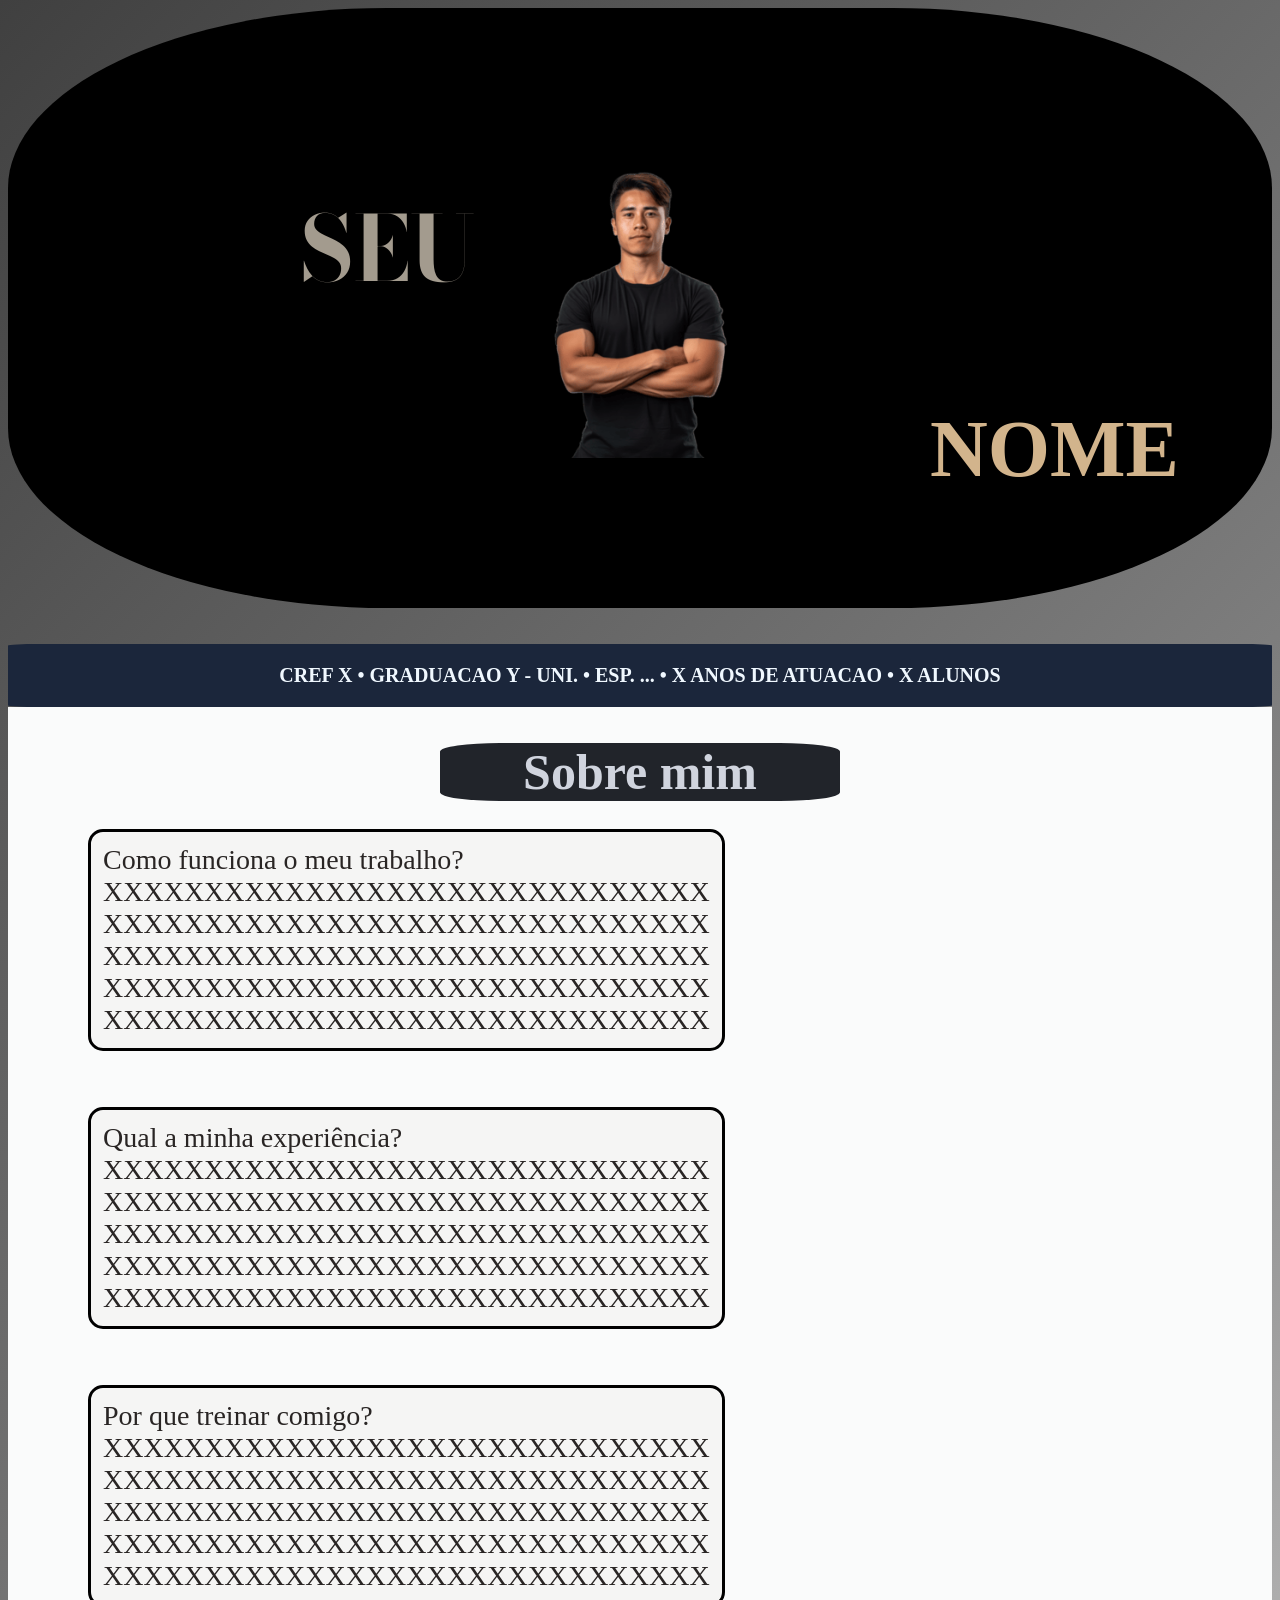
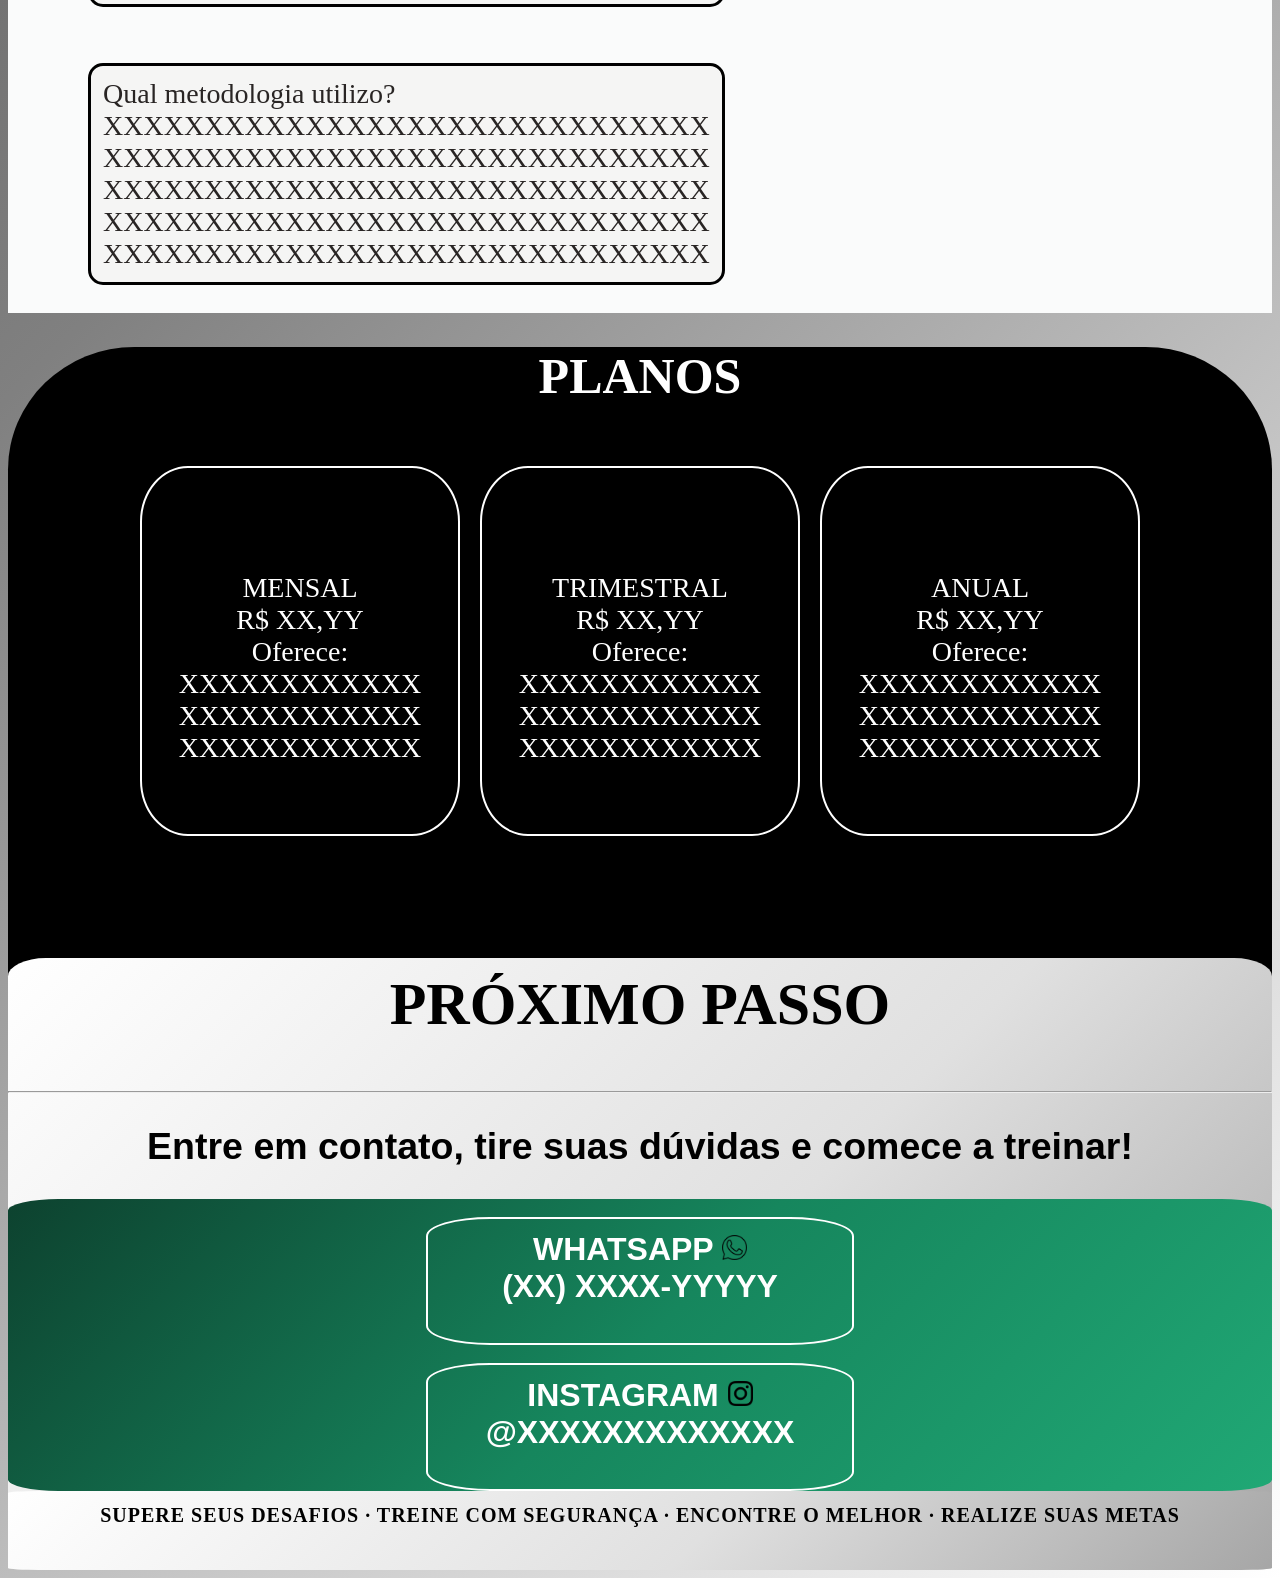
==== personal/index.html @ 28dc1a07 "Rename site.html to index.html" ====
<!DOCTYPE html>
<html lang="en">
    <head>
        <title> Seu site </title>
        <link rel="stylesheet" href="style.css">
        <meta name="viewport" content="width=device-width, initial-scale=1.0">
        <link rel="preconnect" href="https://fonts.googleapis.com">
<link rel="preconnect" href="https://fonts.gstatic.com" crossorigin>
<link href="https://fonts.googleapis.com/css2?family=Bodoni+Moda:wght@400;700&display=swap" rel="stylesheet">
    </head>
    <body>
        <div id="entrance">
            <h1 id="seu"> SEU </h1>
            <h1 id="nome"> NOME </h1>
            <img src="personalteste2.png" id="photo" width="300">
        </div>
        <br>
        <br>
        <div id="formacao">
            <h3 id="info"> CREF X • GRADUACAO Y - UNI. • ESP. ... • X ANOS DE ATUACAO • X ALUNOS </h3>
        </div>
        <div id="bio">
            <br>
            <br>
            <h1> Sobre mim </h1>
            <div id="tx">
            <p id="t1">Como funciona o meu trabalho?
                <br> XXXXXXXXXXXXXXXXXXXXXXXXXXXXXX
                <br> XXXXXXXXXXXXXXXXXXXXXXXXXXXXXX
                <br> XXXXXXXXXXXXXXXXXXXXXXXXXXXXXX
                <br> XXXXXXXXXXXXXXXXXXXXXXXXXXXXXX
                <br> XXXXXXXXXXXXXXXXXXXXXXXXXXXXXX
            </p>
            <p id="t1">Qual a minha experiência?
                <br> XXXXXXXXXXXXXXXXXXXXXXXXXXXXXX
                <br> XXXXXXXXXXXXXXXXXXXXXXXXXXXXXX
                <br> XXXXXXXXXXXXXXXXXXXXXXXXXXXXXX
                <br> XXXXXXXXXXXXXXXXXXXXXXXXXXXXXX
                <br> XXXXXXXXXXXXXXXXXXXXXXXXXXXXXX
            </p>
            <p id="t1">Por que treinar comigo?
                <br> XXXXXXXXXXXXXXXXXXXXXXXXXXXXXX
                <br> XXXXXXXXXXXXXXXXXXXXXXXXXXXXXX
                <br> XXXXXXXXXXXXXXXXXXXXXXXXXXXXXX
                <br> XXXXXXXXXXXXXXXXXXXXXXXXXXXXXX
                <br> XXXXXXXXXXXXXXXXXXXXXXXXXXXXXX
            </p>
            <p id="t1">Qual metodologia utilizo?
                <br> XXXXXXXXXXXXXXXXXXXXXXXXXXXXXX
                <br> XXXXXXXXXXXXXXXXXXXXXXXXXXXXXX
                <br> XXXXXXXXXXXXXXXXXXXXXXXXXXXXXX
                <br> XXXXXXXXXXXXXXXXXXXXXXXXXXXXXX
                <br> XXXXXXXXXXXXXXXXXXXXXXXXXXXXXX
            </p>
                </div>
        </div>
        <div id="plano">
            <h1> PLANOS </h1>
            <div id="op">
                <p> <br>
                    <br>
                    <br>MENSAL 
                    <br> R$ XX,YY
                    <br> Oferece:
                    <br> XXXXXXXXXXXX
                    <br> XXXXXXXXXXXX
                    <br> XXXXXXXXXXXX
                </p>
                <p> <br>
                    <br>
                    <br> TRIMESTRAL 
                    <br> R$ XX,YY
                    <br> Oferece:
                    <br> XXXXXXXXXXXX
                    <br> XXXXXXXXXXXX
                    <br> XXXXXXXXXXXX
                </p>
                <p> <br>
                    <br>
                    <br>ANUAL 
                    <br> R$ XX,YY
                    <br> Oferece:
                    <br> XXXXXXXXXXXX
                    <br> XXXXXXXXXXXX
                    <br> XXXXXXXXXXXX
                </p>
            </div>
            <br>
            <br>
            <br>
            <div id="ctt">
                    <h1> PRÓXIMO PASSO </h1>
                    <hr>
                    <div id="subt">
            <h2> Entre em contato, tire suas dúvidas e comece a treinar! </h2>
        </div>
        <div id="meios">
            <br>
            <h1> WHATSAPP <img src="160200.png" width="25">
            <br> (XX) XXXX-YYYYY </h1>
            <br>
            <h1> INSTAGRAM <img src="1384031.png" width="25">
            <br> @XXXXXXXXXXXXX</h1>
        </div>
            <div id="con">
                <h1> SUPERE SEUS DESAFIOS · TREINE COM SEGURANÇA · ENCONTRE O MELHOR · REALIZE SUAS METAS </h1>
            </div>
            </div>
    </body>
</html>
---- personal/style.css ----
body {
    background: linear-gradient(135deg, #404040 0%, #808080 45%, #FFFFFF 100%);
}


#entrance {
    flex-wrap: wrap;
    gap: 20px;
    display: flex;
}

#entrance {
    background-color: black;
    border-radius: 30%;
    justify-content: center;
    padding: 150px;
    display: flex;
}

#seu {
    color: #A39B8E;
    font-family: 'Bodoni Moda', serif;
    font-size: 90px;
    position:absolute;
    left: 300px;
    top: 120px;
}

#nome {
    color: #D2B48C;
    font-family: 'Cinzel', serif;
    font-size: 80px;
    position: absolute;
    left: 930px;
    top: 350px
}

#formacao {
    display:flex;
    flex-wrap:wrap;
    gap: 20px;
    background-color: #1B263B;
    border-radius: 2.5%;
    justify-content: center;
}

#info {
    font-family:Cambria, Cochin, Georgia, Times, 'Times New Roman', serif;
    font-size: 20px;
    color:aliceblue
}

#bio {
        background-color: #fafbfb;
        flex-wrap: wrap;
        gap: 20px;
}

#bio > h1 {
    font-size: 50px;
    font-family: 'Cinzel', serif;
    color:#d0d4de;
    text-align: center;
    background-color: #21242a;
    border-radius: 15%;
    margin:auto;
    width: 400px;
    margin: auto;
}

#tx {
    display:flex;
    flex-wrap: wrap;
}

#tx > p {
    border: 3px solid black;
    border-radius: 15px;
    margin-left: 80px;
    font-family: 'DM Serif Display', serif;
    font-size: 28px;
    padding: 12px;
    background-color: #F5F5F4;
    color: #292524;
}

#plano {
    background-color: black;
    border-radius: 10%;
    justify-content: center;
}

#plano > h1 {
    text-align: center;
    font-size: 50px;
    font-family: 'Cinzel', serif;
    color: white;
    text-align: center;
}

#op {
    display: flex;
    flex-wrap: wrap;
    gap: 20px;
    justify-content: center;
}

#op > p {
    color: white;
    text-align: center;
    border: 2px solid white;
    border-radius: 15%;
    height: 350px;
    width: 300px;
    padding: 8px;
    font-family: 'DM Serif Display', serif;
    font-size: 28px;
}

#ctt {
    background: linear-gradient(135deg, #FFFFFF 0%, #E0E0E0 55%, #A6A6A6 100%);
    font-family: 'Cinzel', serif;
    color: black;
    border-radius: 3%;
}

#ctt > h1 {
    padding: 12px;
    font-size: 60px;
    text-align: center;
}

#subt {
    text-align: center;
    font-size: 25px;
    font-family: 'Gill Sans', 'Gill Sans MT', Calibri, 'Trebuchet MS', sans-serif;
}

#meios {
    background: linear-gradient(135deg, #0D422F, #16865D, #20A875);
    text-align: center;
    border-radius: 4%;
}

#meios > h1 {
    border: 2px solid white;
    border-radius: 15%;
    width: 400px;
    height: 100px;
    padding: 12px;
    margin:auto;
    font-family: Arial, Helvetica, sans-serif;
    color: white
}

#con {
    background: linear-gradient(135deg, #FFFFFF 0%, #E0E0E0 55%, #A6A6A6 100%);
    display:flex;
    flex-wrap:wrap;
    gap: 20px;
    border-radius: 2.5%;
    justify-content: center;
}

#con > h1 {
    font-size: 20px;
    font-family: 'Cinzel' serif;
    padding-bottom: 30px;
    letter-spacing: 1px;
}

@media (max-width: 768px) {
    #nome {
            font-size: 35px;
            position: static;
        }
        #seu {
            font-size: 50px;
            position: static;
        }
        #tx {
            font-size: 15px;
            flex-direction: column;
            overflow-wrap: anywhere;
            justify-content: center;
        }
        #tx > p {
            margin-left: 0;
            padding: 10;
        }
        #entrance {
            padding: 20px;
            border-radius: 15%
        }
        #bio > h1 {
            width: fit-content
        }
        body {
            width: fit-content
        }
    }
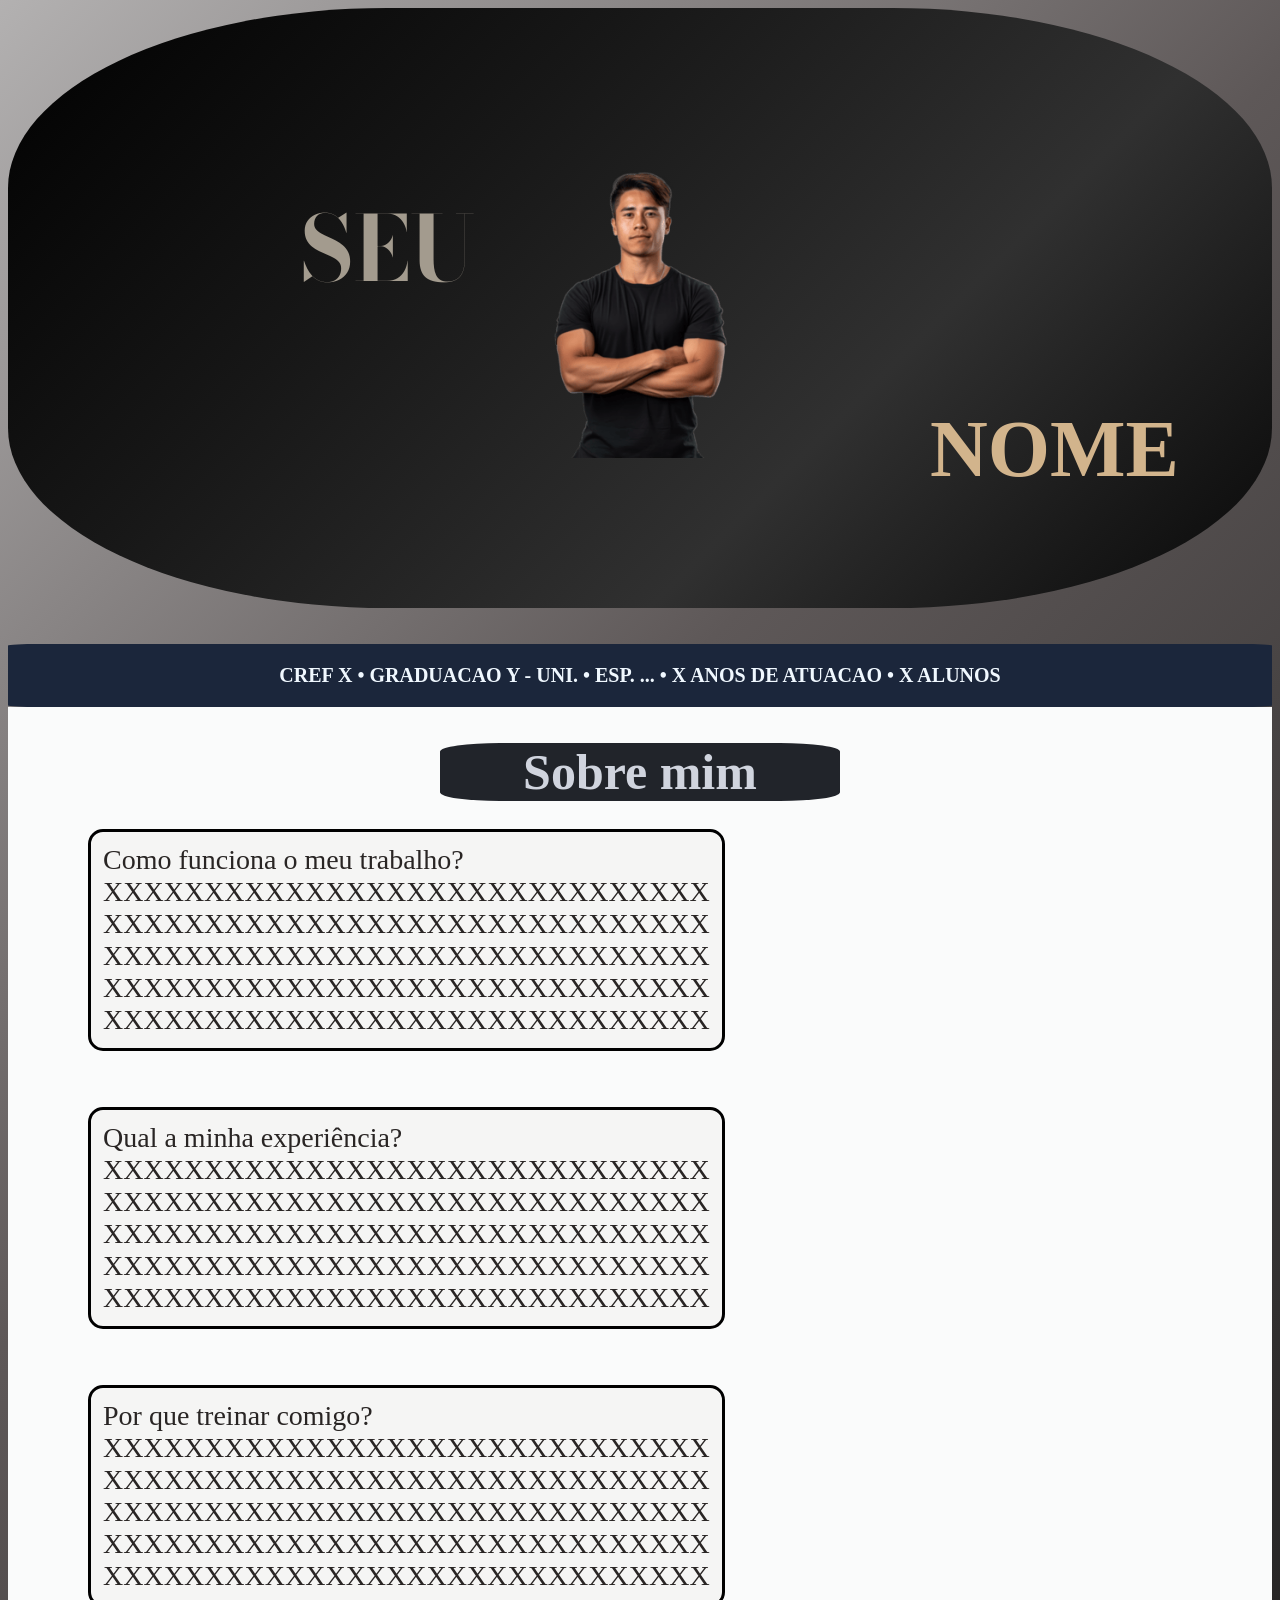
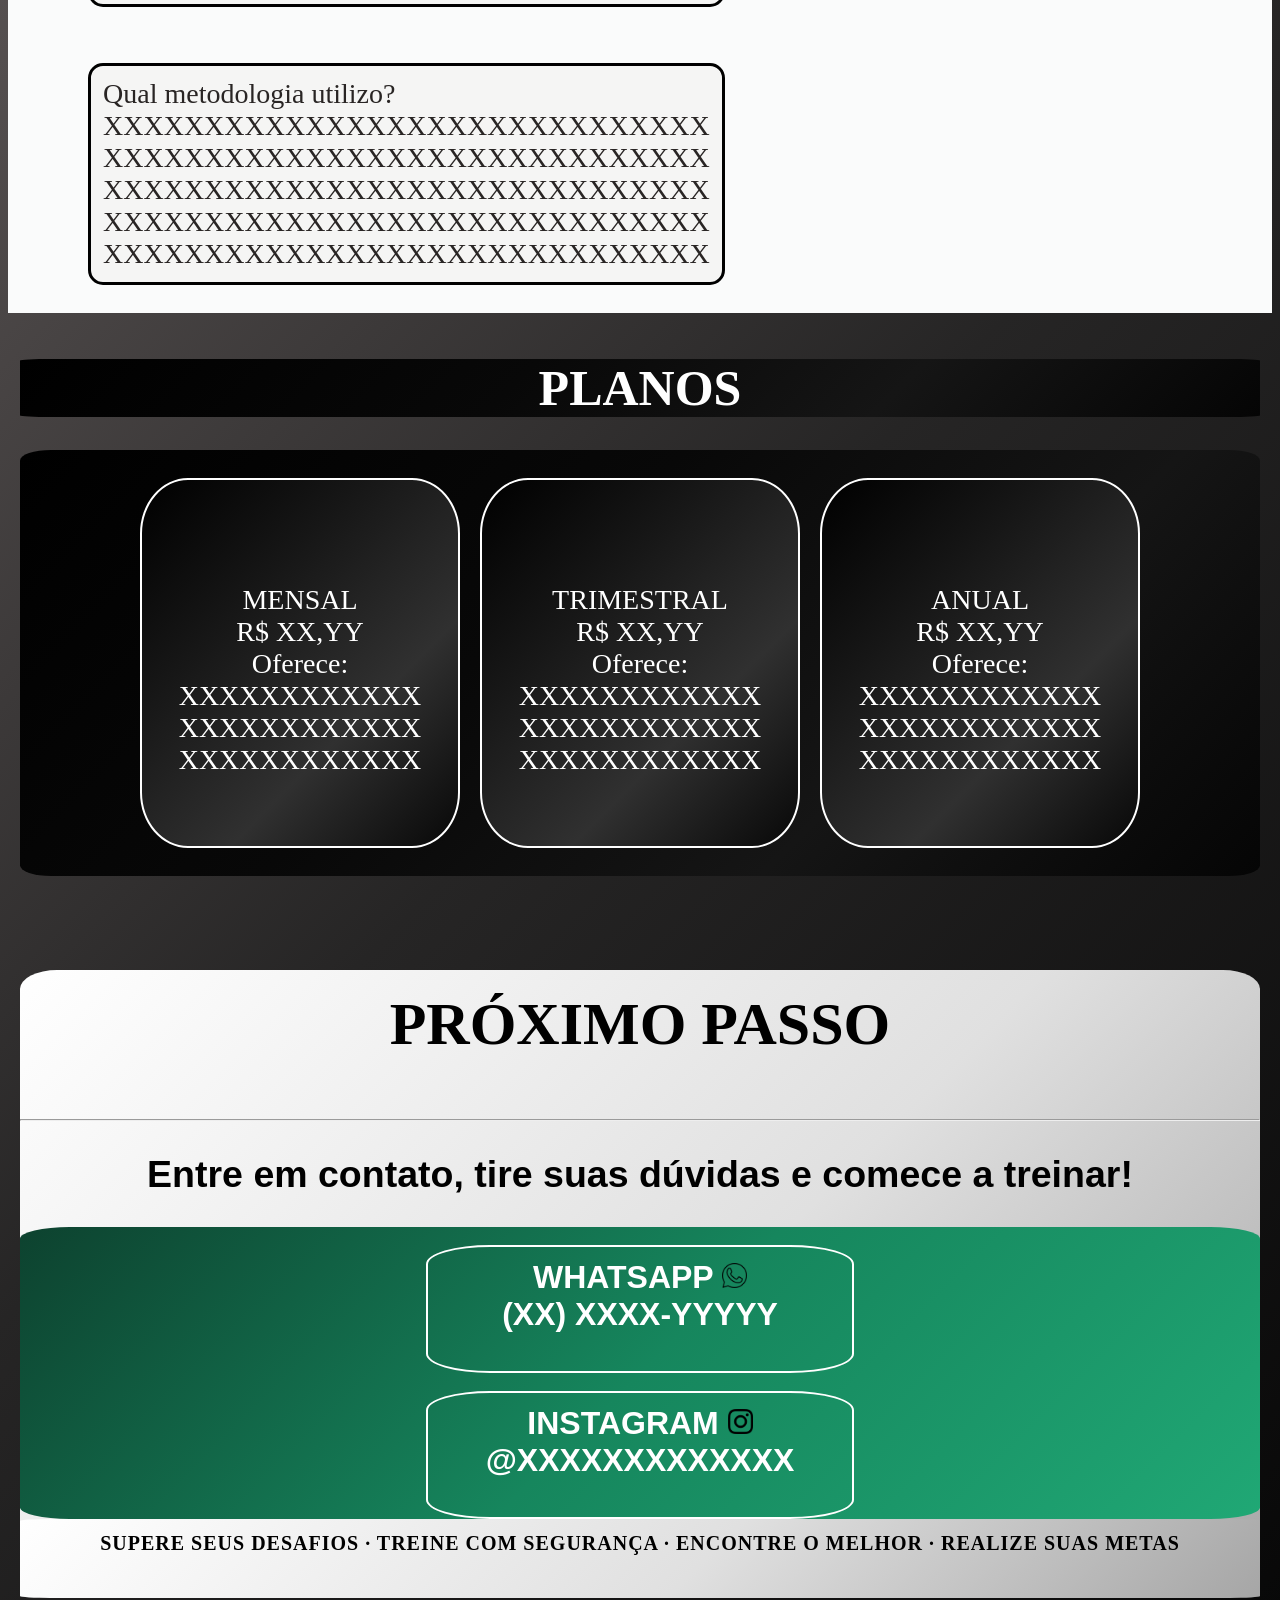
==== commit f58d5c8a: "Update index.html" ====
--- a/personal/index.html
+++ b/personal/index.html
@@ -96,10 +96,10 @@
         </div>
         <div id="meios">
             <br>
-            <h1> WHATSAPP <img src="160200.png" width="25">
+            <h1 id="wpp"> WHATSAPP <img src="160200.png" width="25">
             <br> (XX) XXXX-YYYYY </h1>
             <br>
-            <h1> INSTAGRAM <img src="1384031.png" width="25">
+            <h1 id="ig"> INSTAGRAM <img src="1384031.png" width="25">
             <br> @XXXXXXXXXXXXX</h1>
         </div>
             <div id="con">
--- a/personal/style.css
+++ b/personal/style.css
@@ -1,5 +1,11 @@
 body {
-    background: linear-gradient(135deg, #404040 0%, #808080 45%, #FFFFFF 100%);
+    background: linear-gradient(
+    135deg,
+    #b3b1b1 0%,
+    #5e5858 30%,
+    #262525 65%,
+    #080808 100%
+);
 }
 
 
@@ -10,7 +16,13 @@
 }
 
 #entrance {
-    background-color: black;
+    background: linear-gradient(
+    135deg,
+    #000000,
+    #171717,
+    #303030,
+    #080808
+);
     border-radius: 30%;
     justify-content: center;
     padding: 150px;
@@ -47,7 +59,7 @@
 #info {
     font-family:Cambria, Cochin, Georgia, Times, 'Times New Roman', serif;
     font-size: 20px;
-    color:aliceblue
+    color: aliceblue;
 }
 
 #bio {
@@ -85,9 +97,14 @@
 }
 
 #plano {
-    background-color: black;
-    border-radius: 10%;
-    justify-content: center;
+    justify-content: center;
+    background-color: linear-gradient(
+    135deg,
+    #000000 0%,
+    #080808 40%,
+    #151515 70%,
+    #050505 100%
+);
 }
 
 #plano > h1 {
@@ -96,6 +113,15 @@
     font-family: 'Cinzel', serif;
     color: white;
     text-align: center;
+    border-radius: 2.5%;
+    background: linear-gradient(
+    135deg,
+    #000000 0%,
+    #080808 40%,
+    #151515 70%,
+    #050505 100%
+);
+    
 }
 
 #op {
@@ -103,6 +129,14 @@
     flex-wrap: wrap;
     gap: 20px;
     justify-content: center;
+    border-radius: 2.5%;
+    background: linear-gradient(
+    135deg,
+    #000000 0%,
+    #080808 40%,
+    #151515 70%,
+    #050505 100%
+);
 }
 
 #op > p {
@@ -115,6 +149,13 @@
     padding: 8px;
     font-family: 'DM Serif Display', serif;
     font-size: 28px;
+    background: linear-gradient(
+    135deg,
+    #000000,
+    #171717,
+    #303030,
+    #080808
+);
 }
 
 #ctt {
@@ -125,7 +166,7 @@
 }
 
 #ctt > h1 {
-    padding: 12px;
+    padding: 20px;
     font-size: 60px;
     text-align: center;
 }
@@ -169,6 +210,18 @@
     letter-spacing: 1px;
 }
 
+#wpp:hover {
+    background: linear-gradient(45deg, #075E54, #128C7E, #25D366, #4FCE5D);
+}
+
+#ig:hover {
+    background: linear-gradient(45deg, #feda75, #fa7e1e, #d62976, #962fbf, #4f5bd5);
+}
+
+#plano {
+    padding: 12px
+}
+
 @media (max-width: 768px) {
     #nome {
             font-size: 35px;
@@ -183,11 +236,16 @@
             flex-direction: column;
             overflow-wrap: anywhere;
             justify-content: center;
+            width: 450px;
+            margin:auto
         }
         #tx > p {
             margin-left: 0;
             padding: 10;
         }
+        #plano {
+            height: 1900px
+        }
         #entrance {
             padding: 20px;
             border-radius: 15%
@@ -196,6 +254,20 @@
             width: fit-content
         }
         body {
-            width: fit-content
-        }
+            width: fit-content;
+            background: linear-gradient(135deg, #404040 0%, #808080 45%, #FFFFFF 100%);
+        }
+        #con {
+            text-align: center;
+            border-radius: 10%;
+        }
+        #formacao {
+            text-align: center;
+        }
+        #wpp:hover {
+            background: linear-gradient(45deg, #075E54, #128C7E, #25D366, #4FCE5D);
+}
+        #ig:hover {
+            background: linear-gradient(45deg, #feda75, #fa7e1e, #d62976, #962fbf, #4f5bd5);
+}
     }
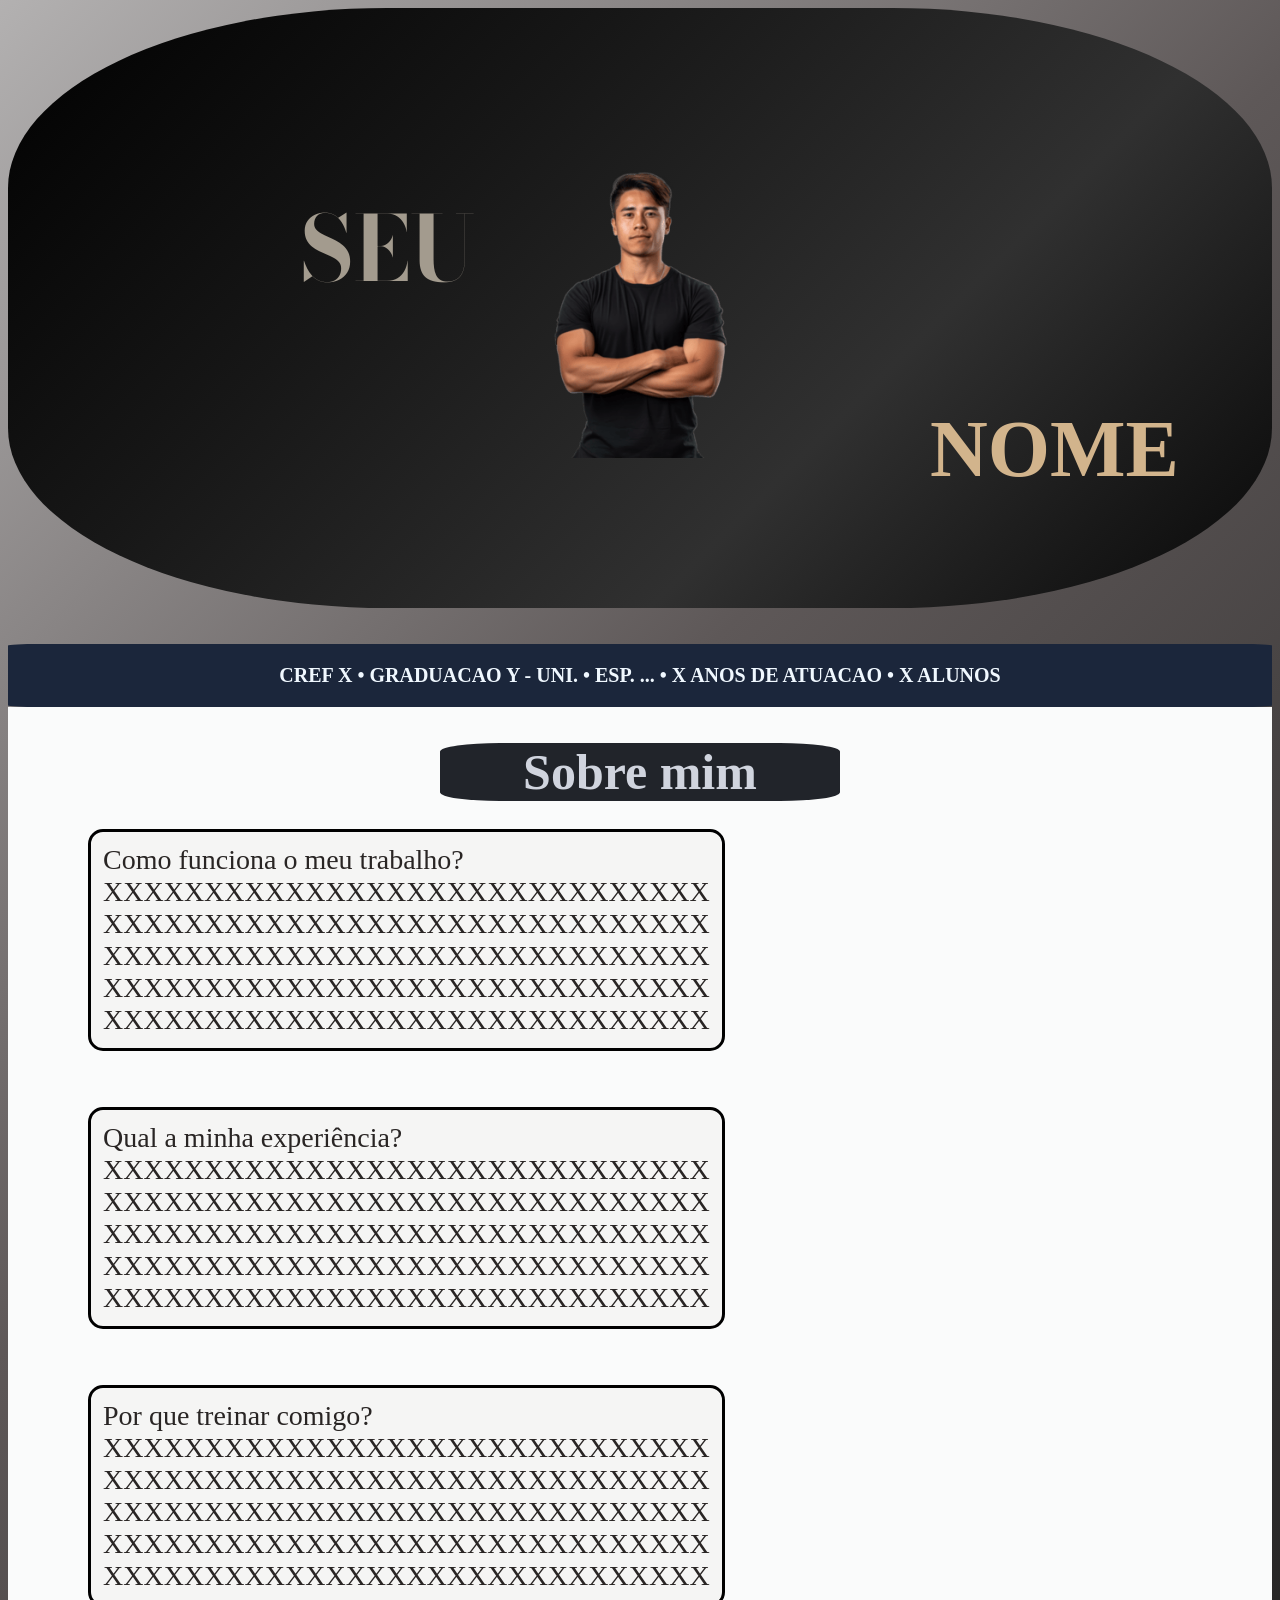
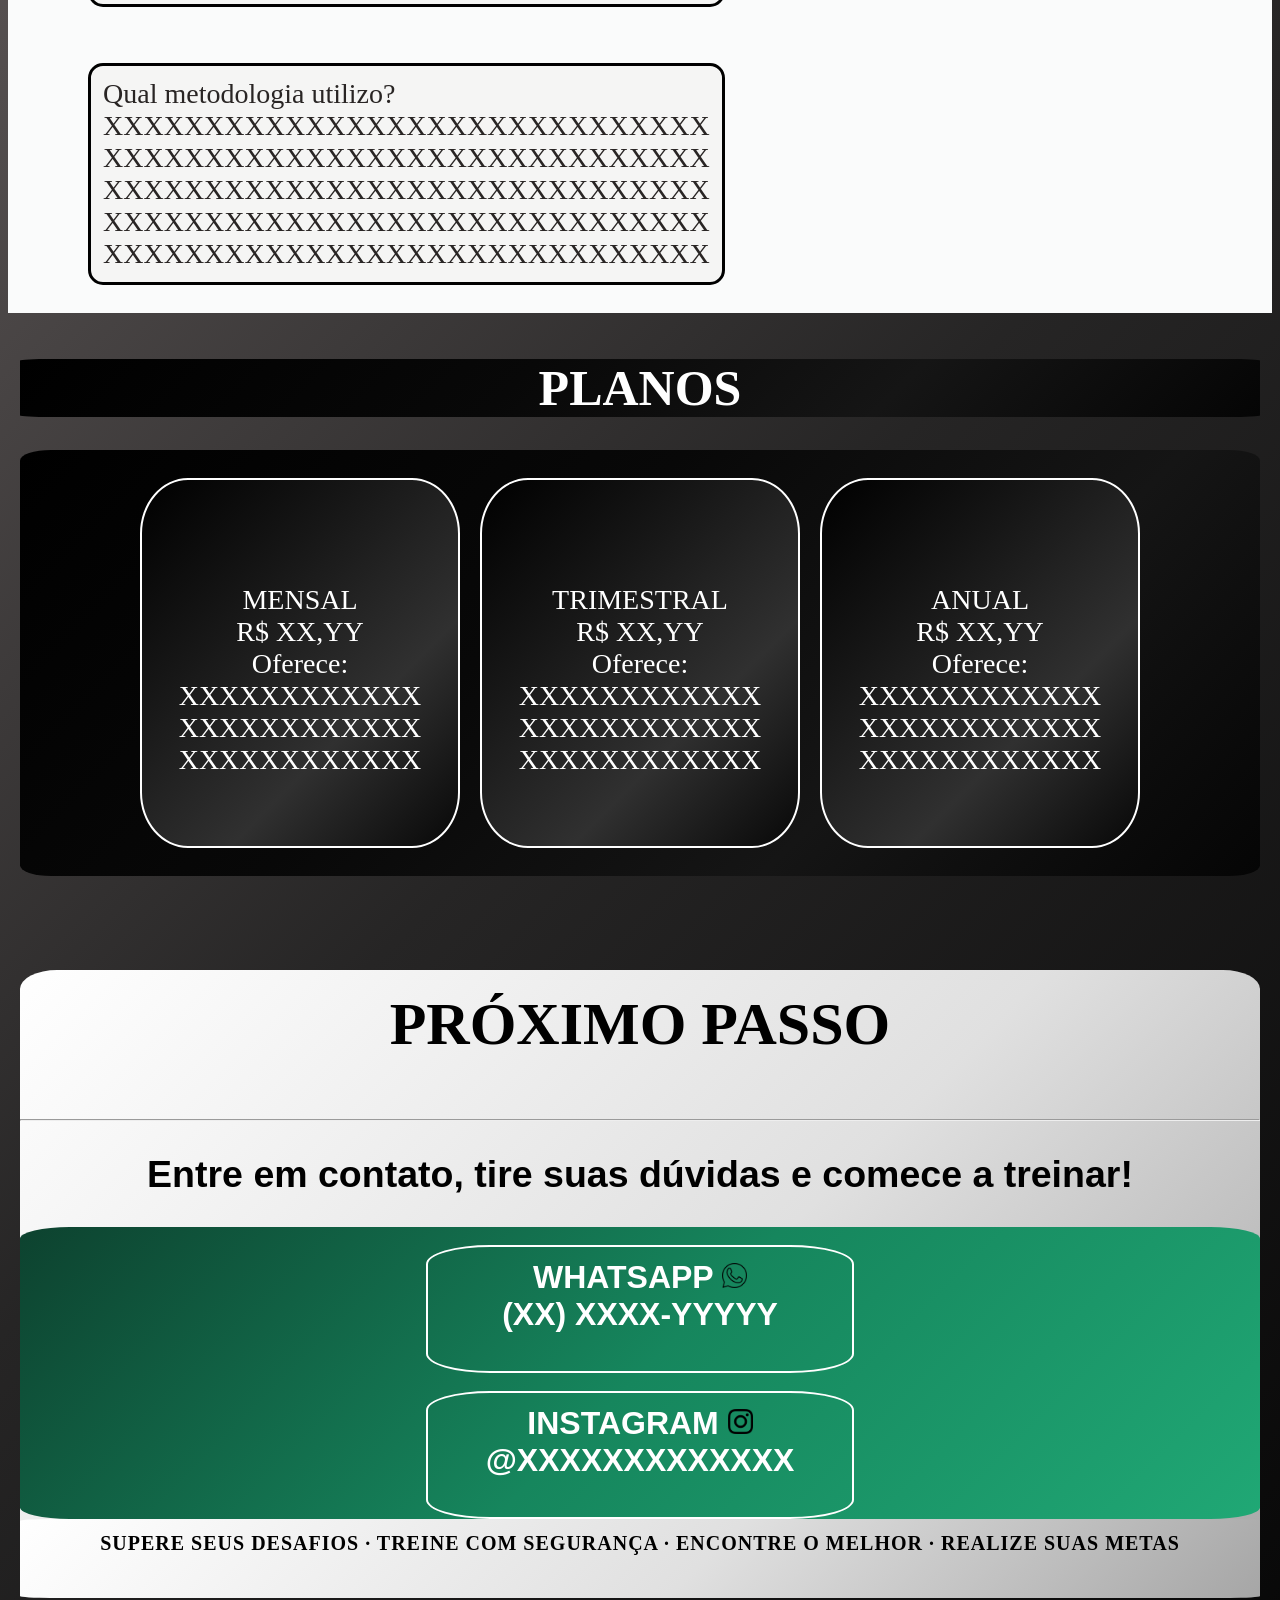
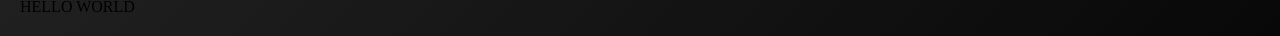
==== commit 807d000c: "Atualizando" ====
--- a/personal/index.html
+++ b/personal/index.html
@@ -106,5 +106,6 @@
                 <h1> SUPERE SEUS DESAFIOS · TREINE COM SEGURANÇA · ENCONTRE O MELHOR · REALIZE SUAS METAS </h1>
             </div>
             </div>
+            HELLO WORLD
     </body>
 </html>
--- a/personal/style.css
+++ b/personal/style.css
@@ -243,6 +243,10 @@
             margin-left: 0;
             padding: 10;
         }
+        #t1 > p {
+            margin: auto;
+            text-align: justify;
+        }
         #plano {
             height: 1900px
         }
@@ -270,4 +274,22 @@
         #ig:hover {
             background: linear-gradient(45deg, #feda75, #fa7e1e, #d62976, #962fbf, #4f5bd5);
 }
+        #op > p {
+            color: white;
+    text-align: center;
+    border: 2px solid white;
+    border-radius: 15%;
+    height: 350px;
+    width: 300px;
+    padding: 8px;
+    font-family: 'DM Serif Display', serif;
+    font-size: 28px;
+    background: linear-gradient(
+    135deg,
+    #000000,
+    #171717,
+    #303030,
+    #080808
+);
+        }
     }
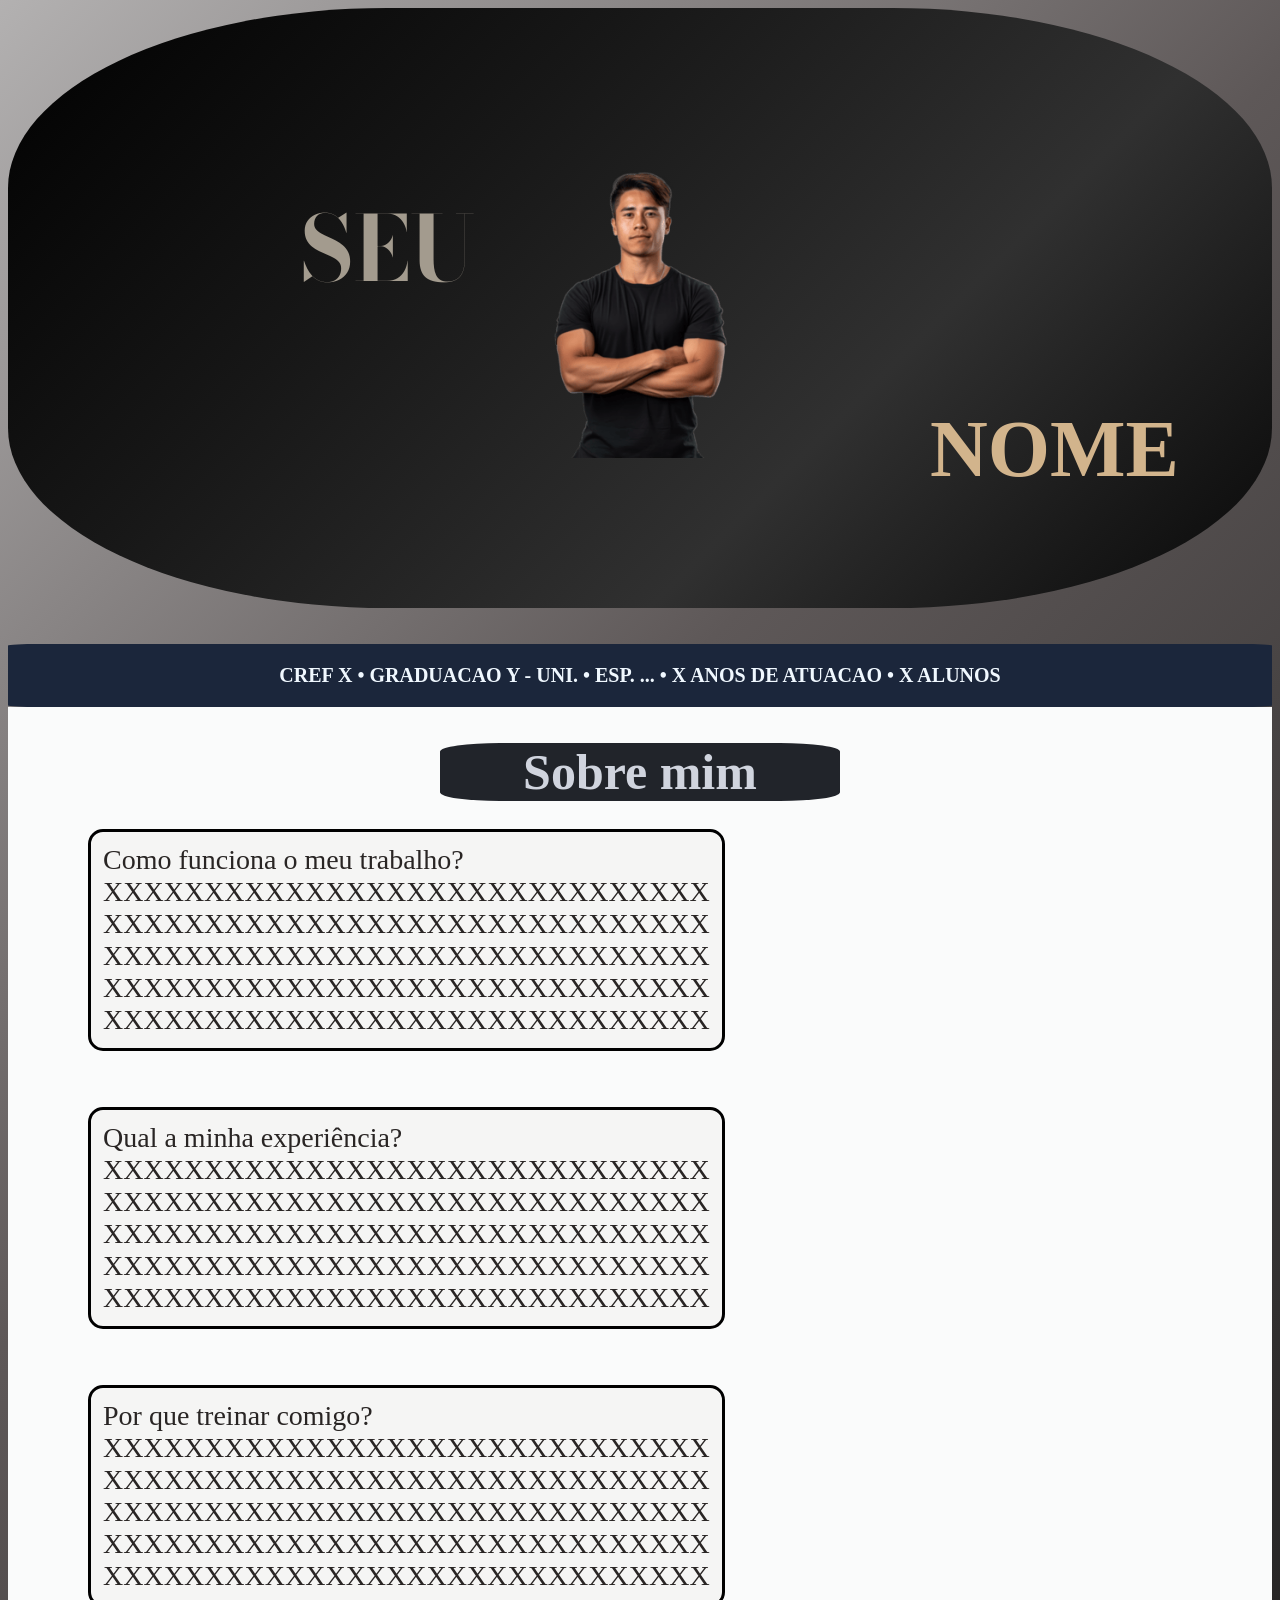
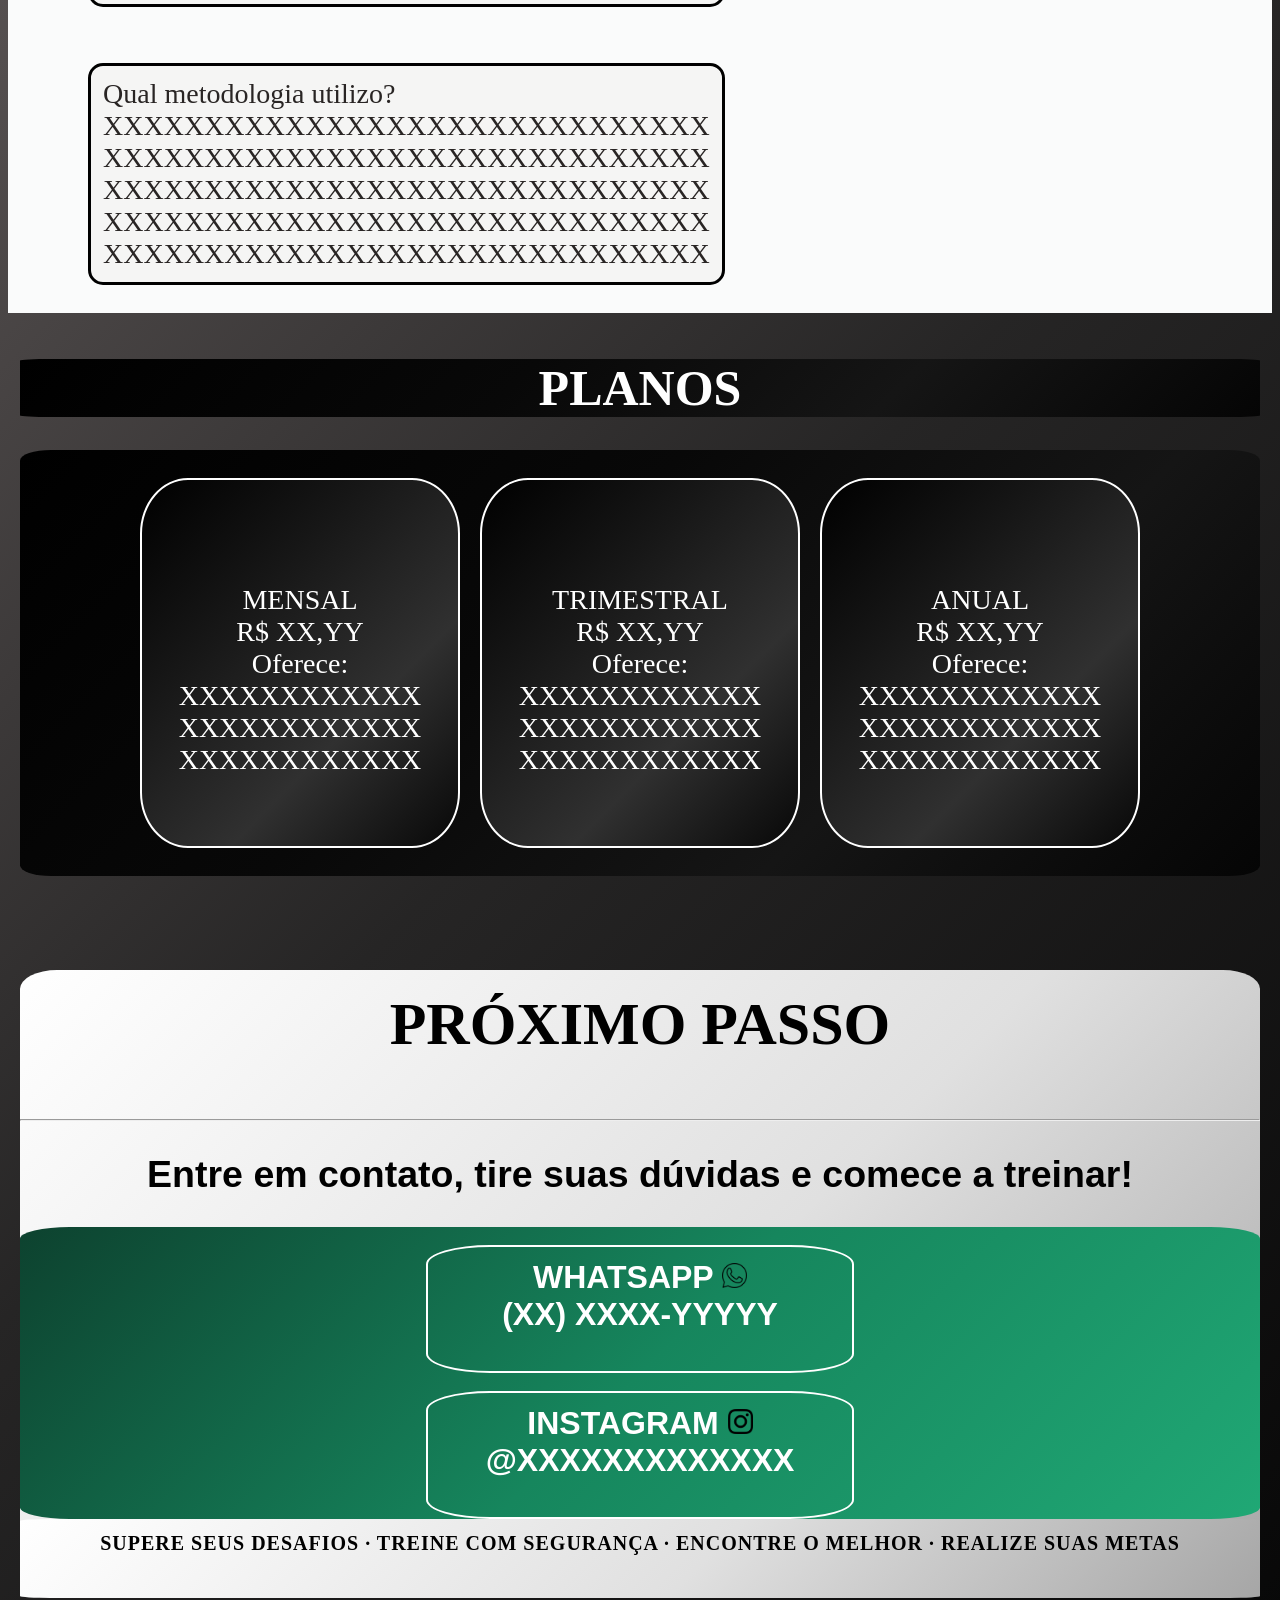
==== commit 90361c5b: "agr s" ====
--- a/personal/index.html
+++ b/personal/index.html
@@ -106,6 +106,5 @@
                 <h1> SUPERE SEUS DESAFIOS · TREINE COM SEGURANÇA · ENCONTRE O MELHOR · REALIZE SUAS METAS </h1>
             </div>
             </div>
-            HELLO WORLD
     </body>
 </html>
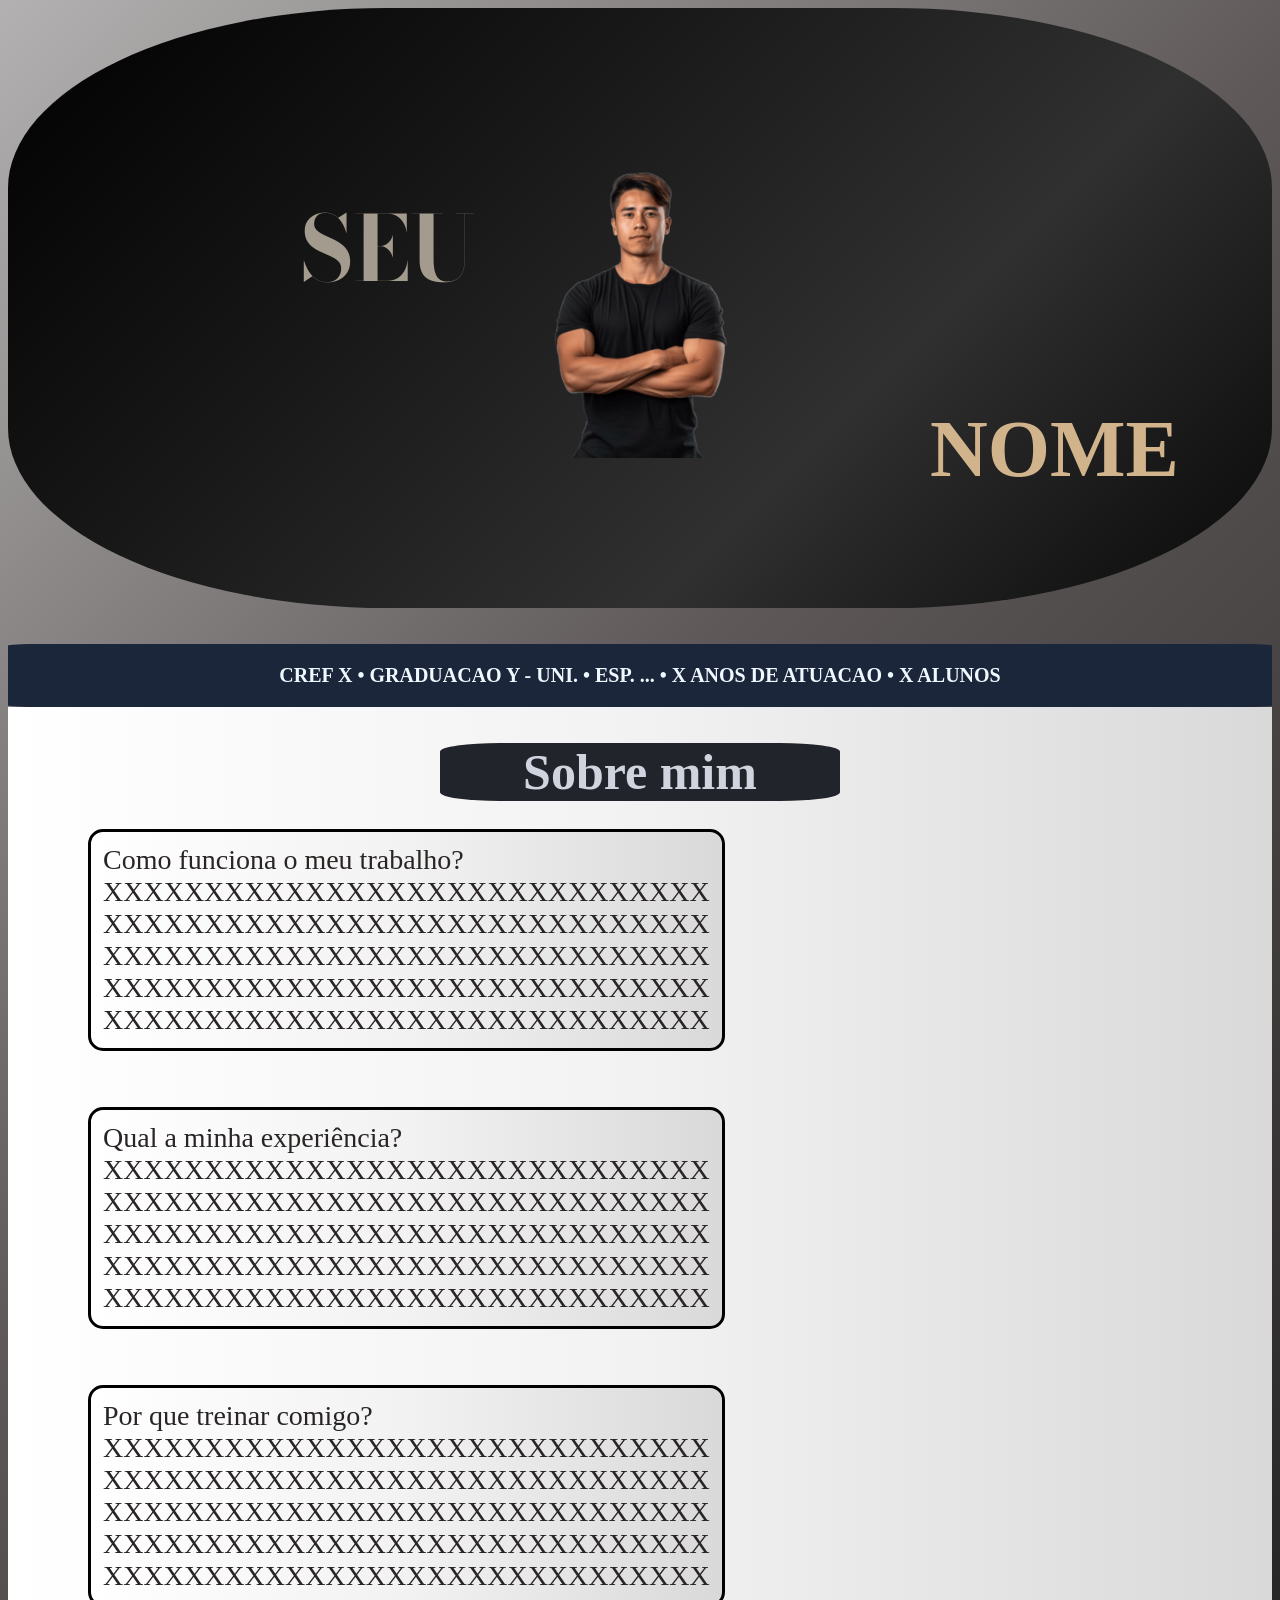
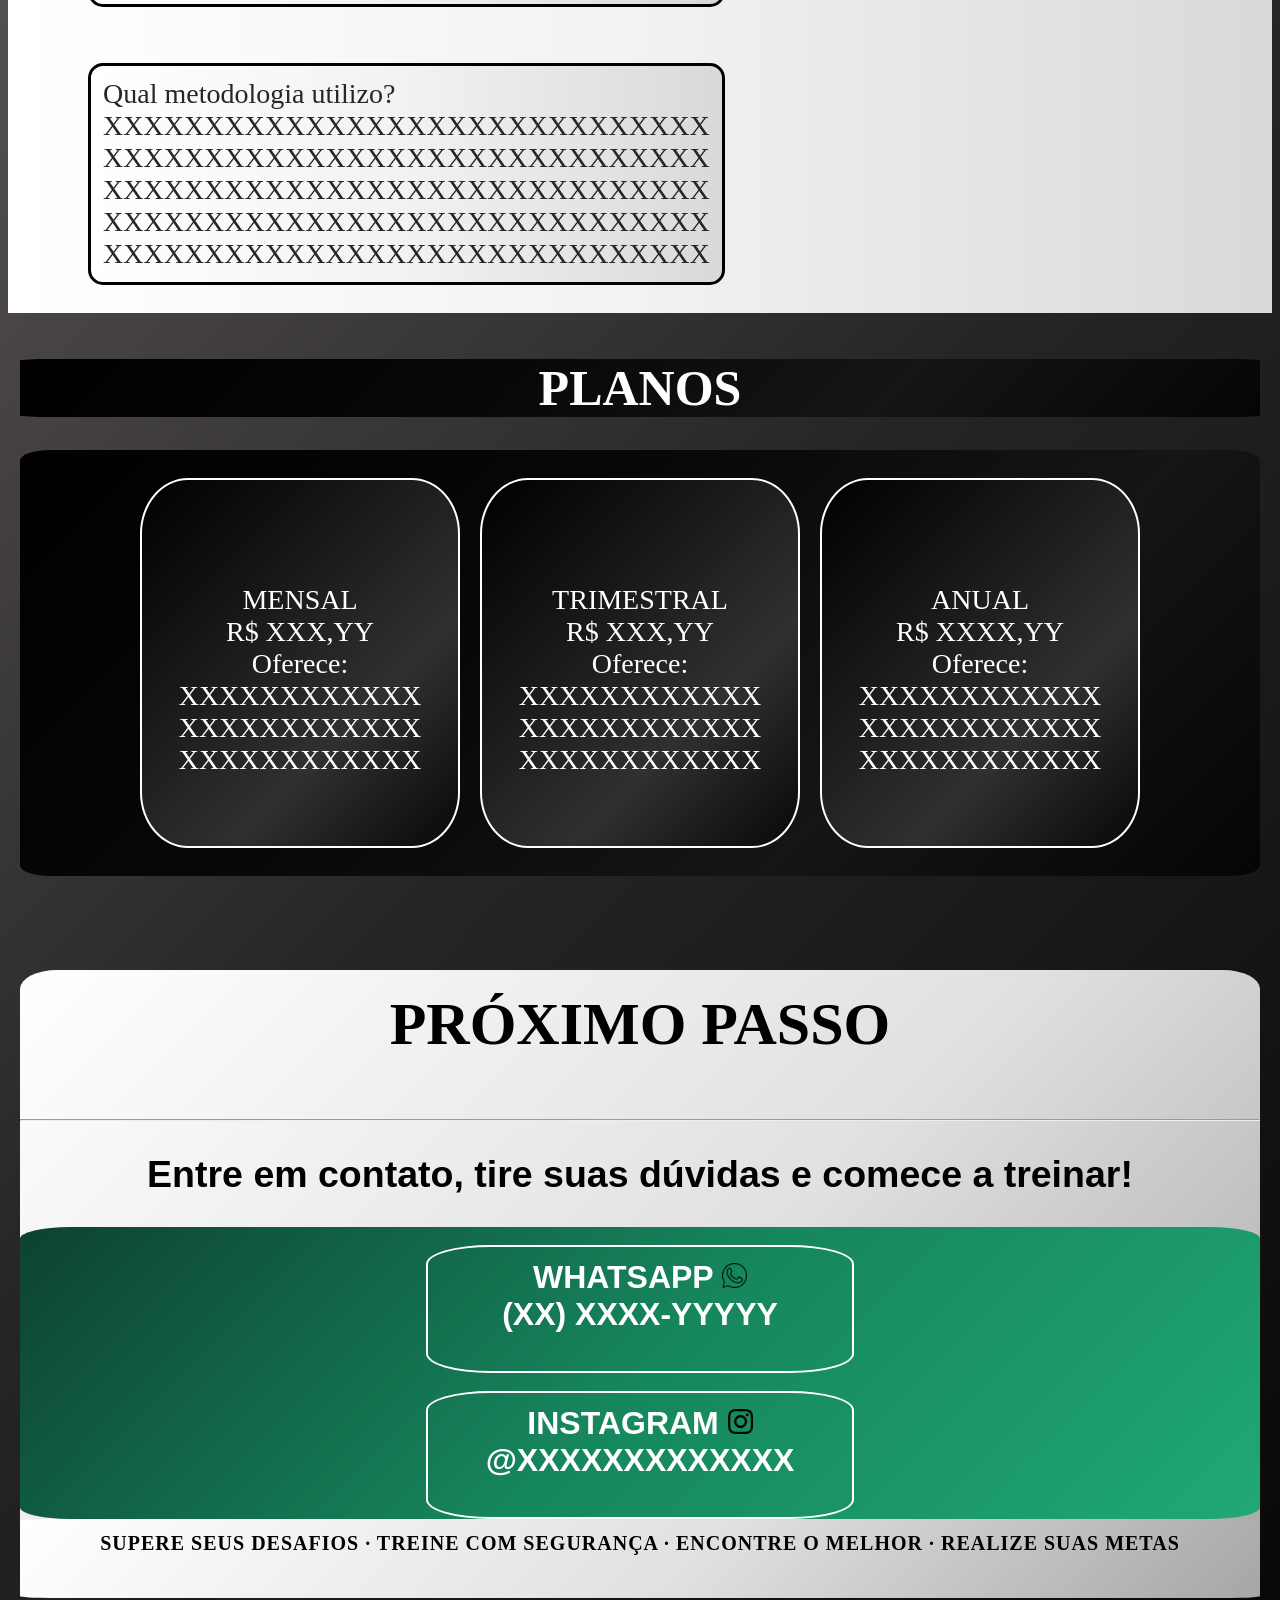
==== commit 10d2b222: "Update index.html" ====
--- a/personal/index.html
+++ b/personal/index.html
@@ -60,7 +60,7 @@
                 <p> <br>
                     <br>
                     <br>MENSAL 
-                    <br> R$ XX,YY
+                    <br> R$ XXX,YY
                     <br> Oferece:
                     <br> XXXXXXXXXXXX
                     <br> XXXXXXXXXXXX
@@ -69,7 +69,7 @@
                 <p> <br>
                     <br>
                     <br> TRIMESTRAL 
-                    <br> R$ XX,YY
+                    <br> R$ XXX,YY
                     <br> Oferece:
                     <br> XXXXXXXXXXXX
                     <br> XXXXXXXXXXXX
@@ -78,7 +78,7 @@
                 <p> <br>
                     <br>
                     <br>ANUAL 
-                    <br> R$ XX,YY
+                    <br> R$ XXXX,YY
                     <br> Oferece:
                     <br> XXXXXXXXXXXX
                     <br> XXXXXXXXXXXX
--- a/personal/style.css
+++ b/personal/style.css
@@ -63,7 +63,7 @@
 }
 
 #bio {
-        background-color: #fafbfb;
+        background: linear-gradient(to right, #ffffff, #f2f2f2, #d9d9d9);
         flex-wrap: wrap;
         gap: 20px;
 }
@@ -83,6 +83,7 @@
 #tx {
     display:flex;
     flex-wrap: wrap;
+    background: linear-gradient(to right, #ffffff, #f2f2f2, #d9d9d9);
 }
 
 #tx > p {
@@ -92,7 +93,7 @@
     font-family: 'DM Serif Display', serif;
     font-size: 28px;
     padding: 12px;
-    background-color: #F5F5F4;
+    background: linear-gradient(to right, #ffffff, #f2f2f2, #d9d9d9);;
     color: #292524;
 }
 
@@ -237,11 +238,17 @@
             overflow-wrap: anywhere;
             justify-content: center;
             width: 450px;
-            margin:auto
+            margin:auto;
+            justify-content: center;
+            width: 90%;
+            align-items: center;
+            max-width: 450px
         }
         #tx > p {
             margin-left: 0;
             padding: 10;
+            font-size: 19px;
+            width:fit-content;
         }
         #t1 > p {
             margin: auto;
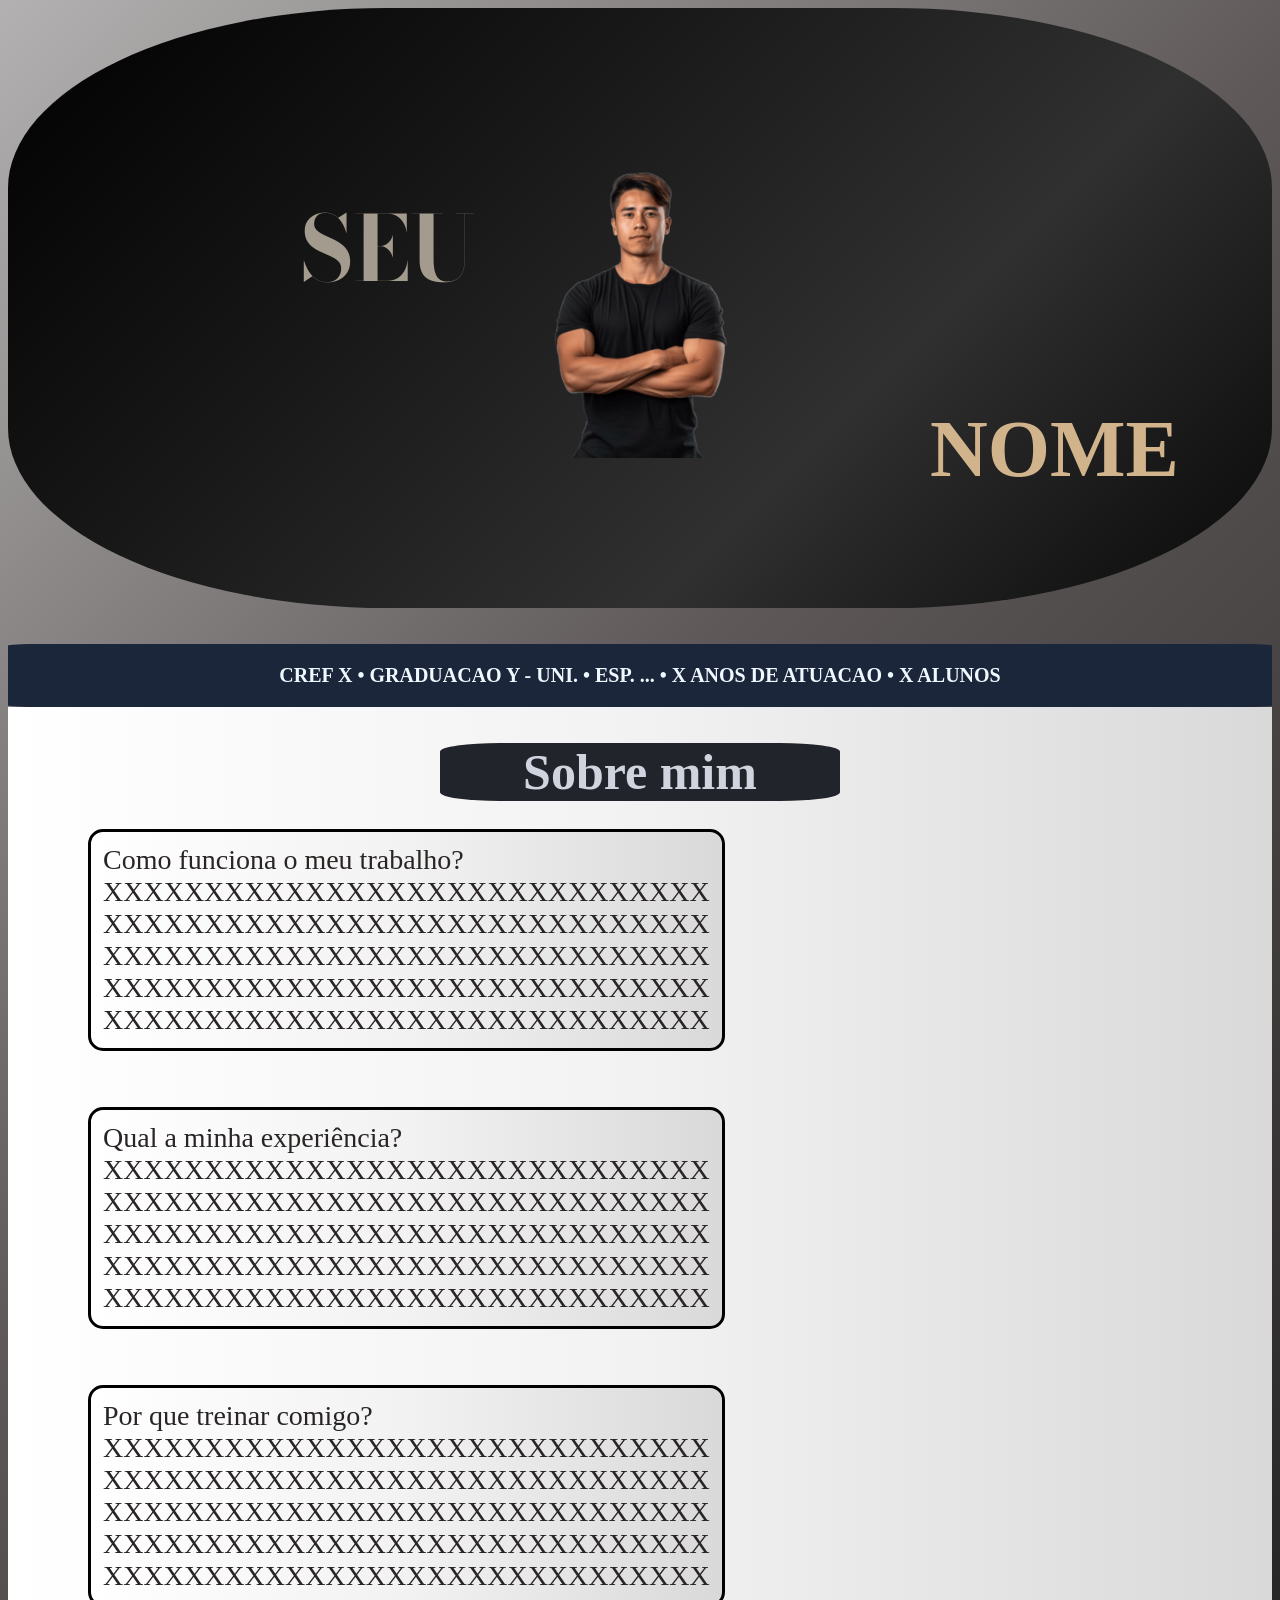
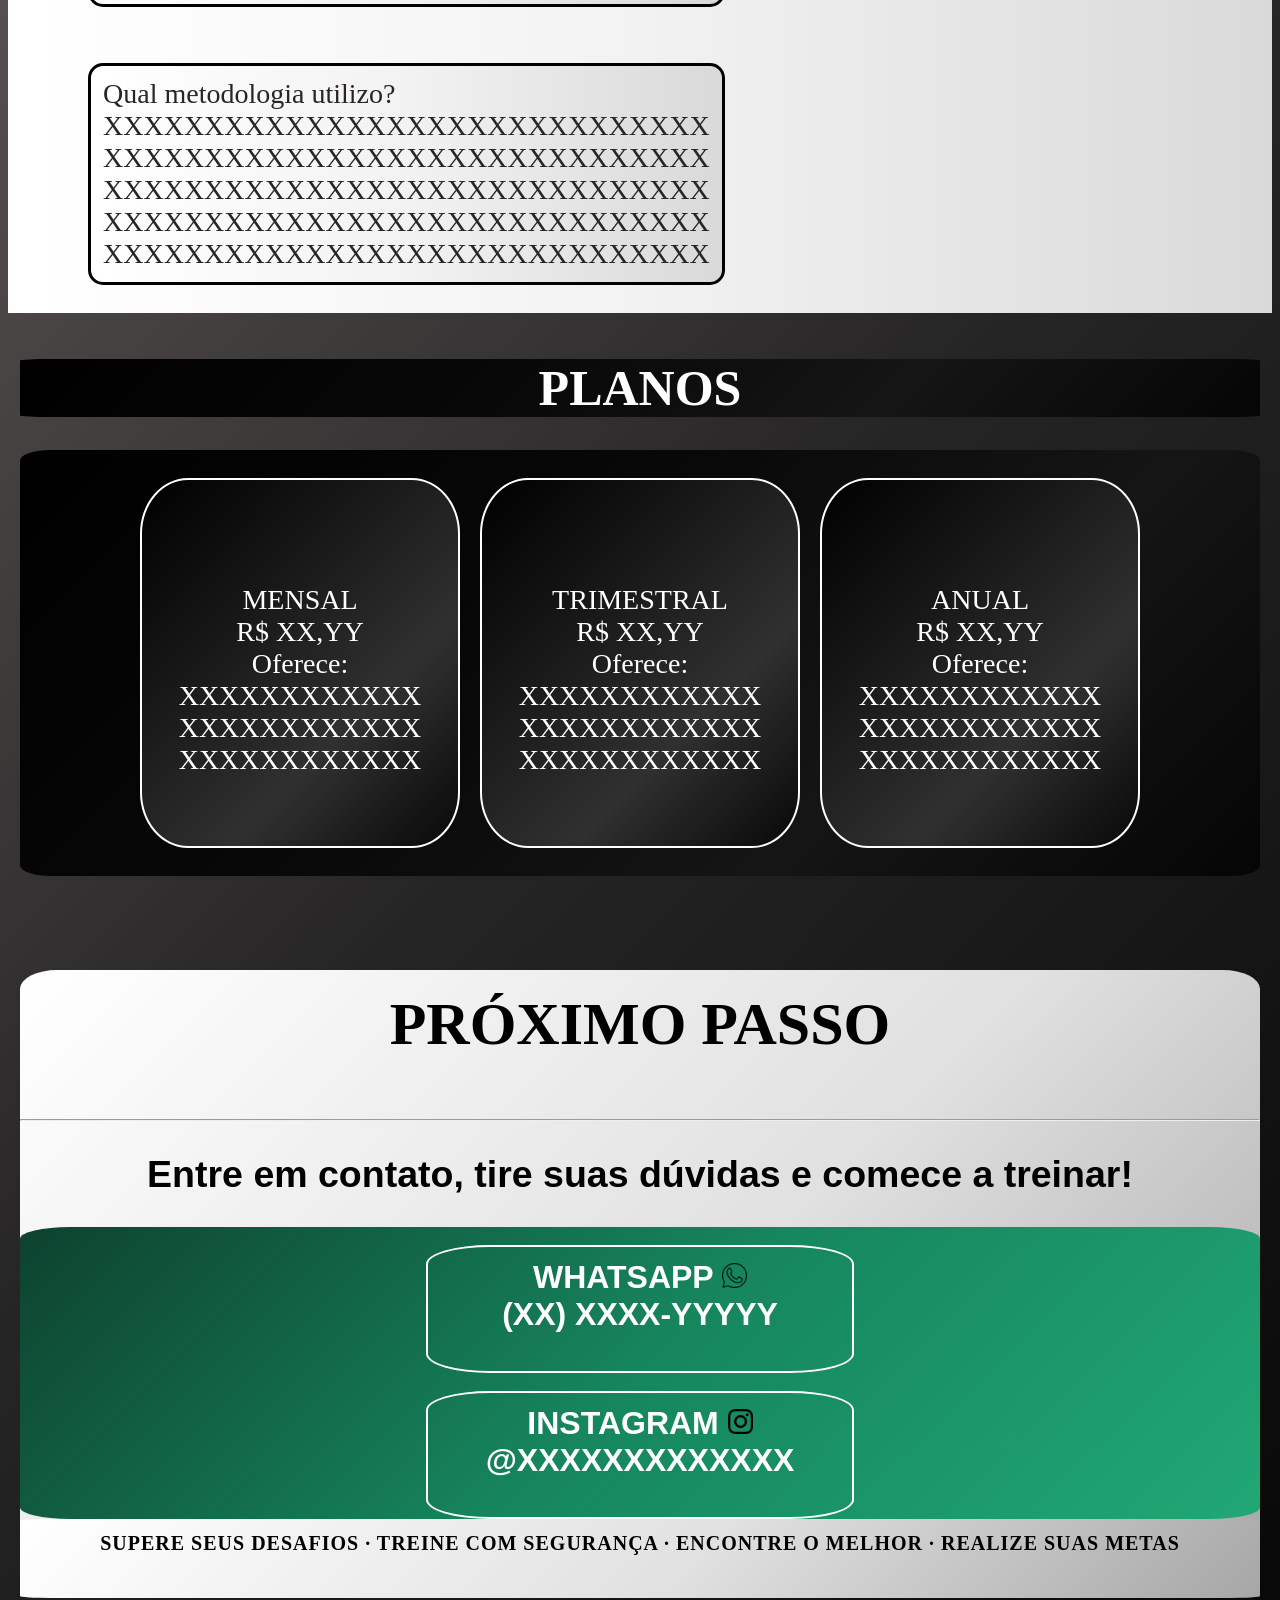
==== commit 927fc36b: "Fix HTML encoding issues in index.html" ====
--- a/personal/index.html
+++ b/personal/index.html
@@ -60,7 +60,7 @@
                 <p> <br>
                     <br>
                     <br>MENSAL 
-                    <br> R$ XXX,YY
+                    <br> R$ XX,YY
                     <br> Oferece:
                     <br> XXXXXXXXXXXX
                     <br> XXXXXXXXXXXX
@@ -69,7 +69,7 @@
                 <p> <br>
                     <br>
                     <br> TRIMESTRAL 
-                    <br> R$ XXX,YY
+                    <br> R$ XX,YY
                     <br> Oferece:
                     <br> XXXXXXXXXXXX
                     <br> XXXXXXXXXXXX
@@ -78,7 +78,7 @@
                 <p> <br>
                     <br>
                     <br>ANUAL 
-                    <br> R$ XXXX,YY
+                    <br> R$ XX,YY
                     <br> Oferece:
                     <br> XXXXXXXXXXXX
                     <br> XXXXXXXXXXXX
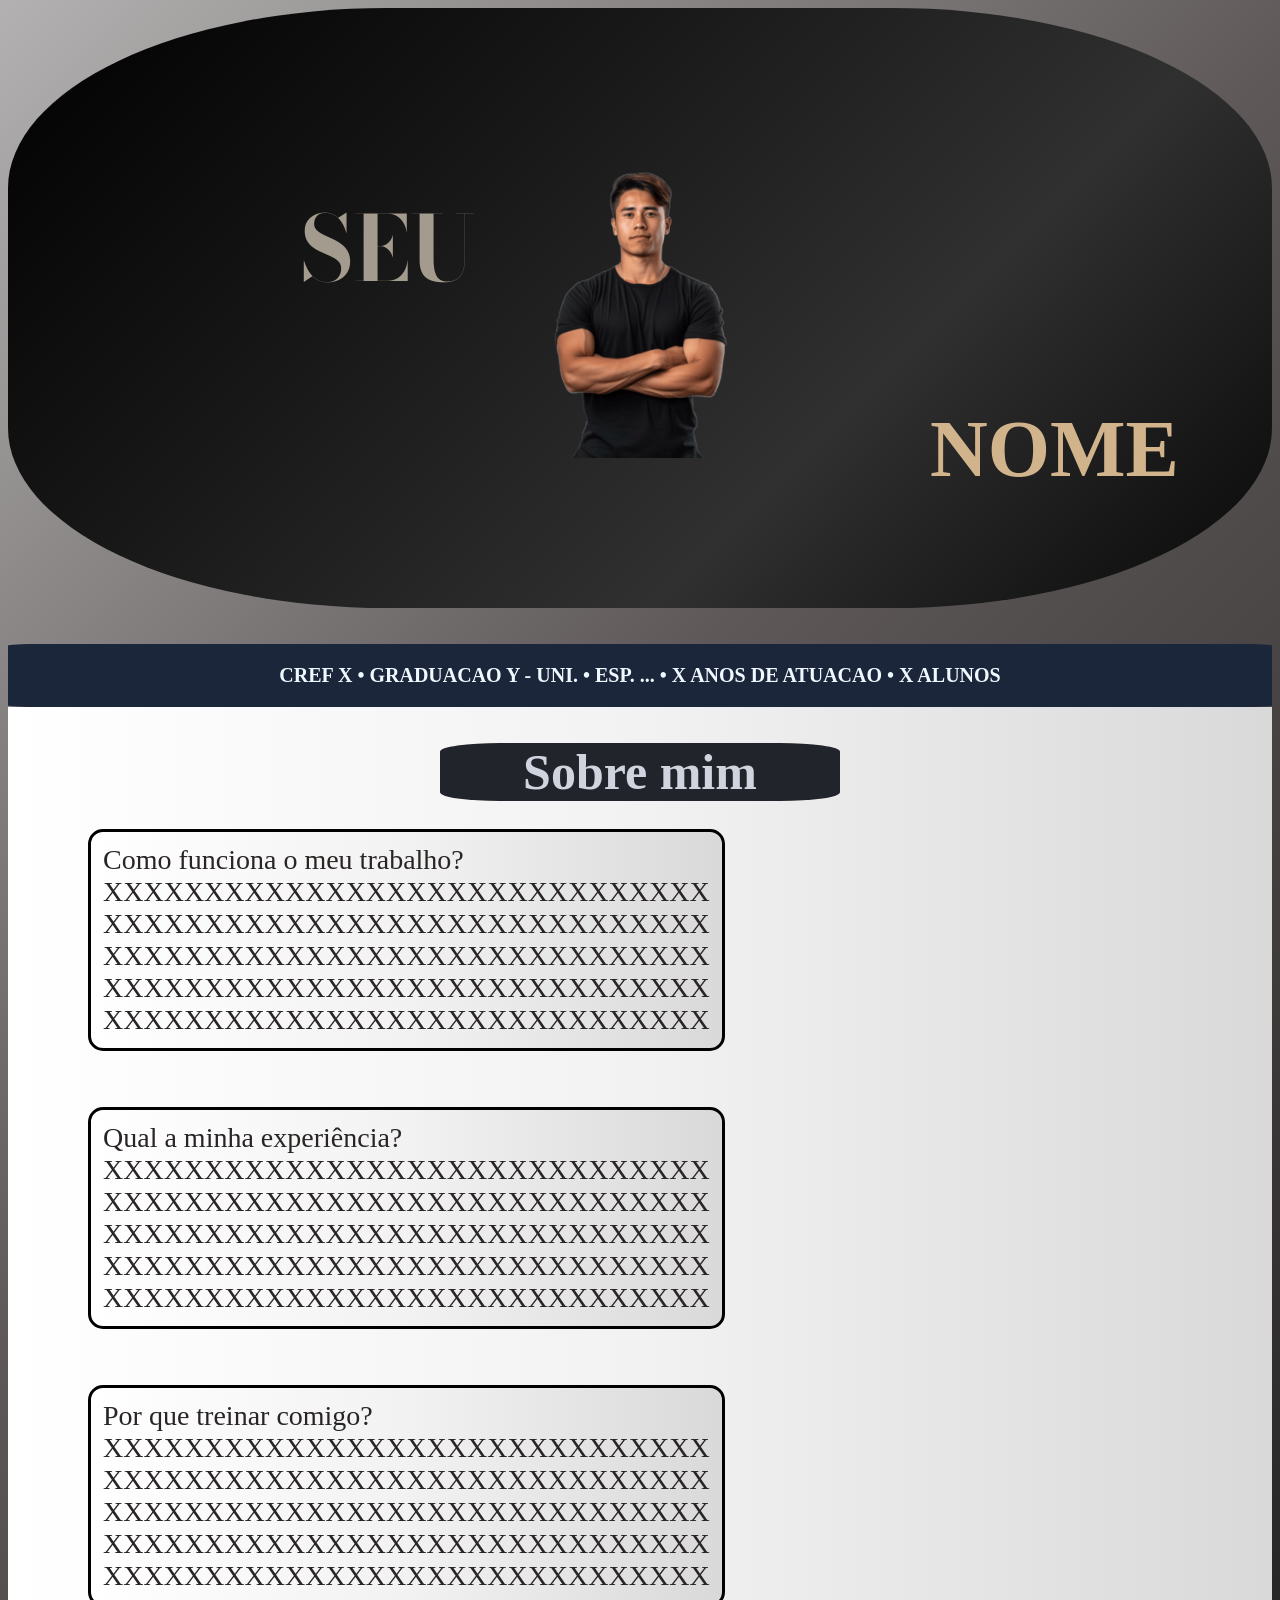
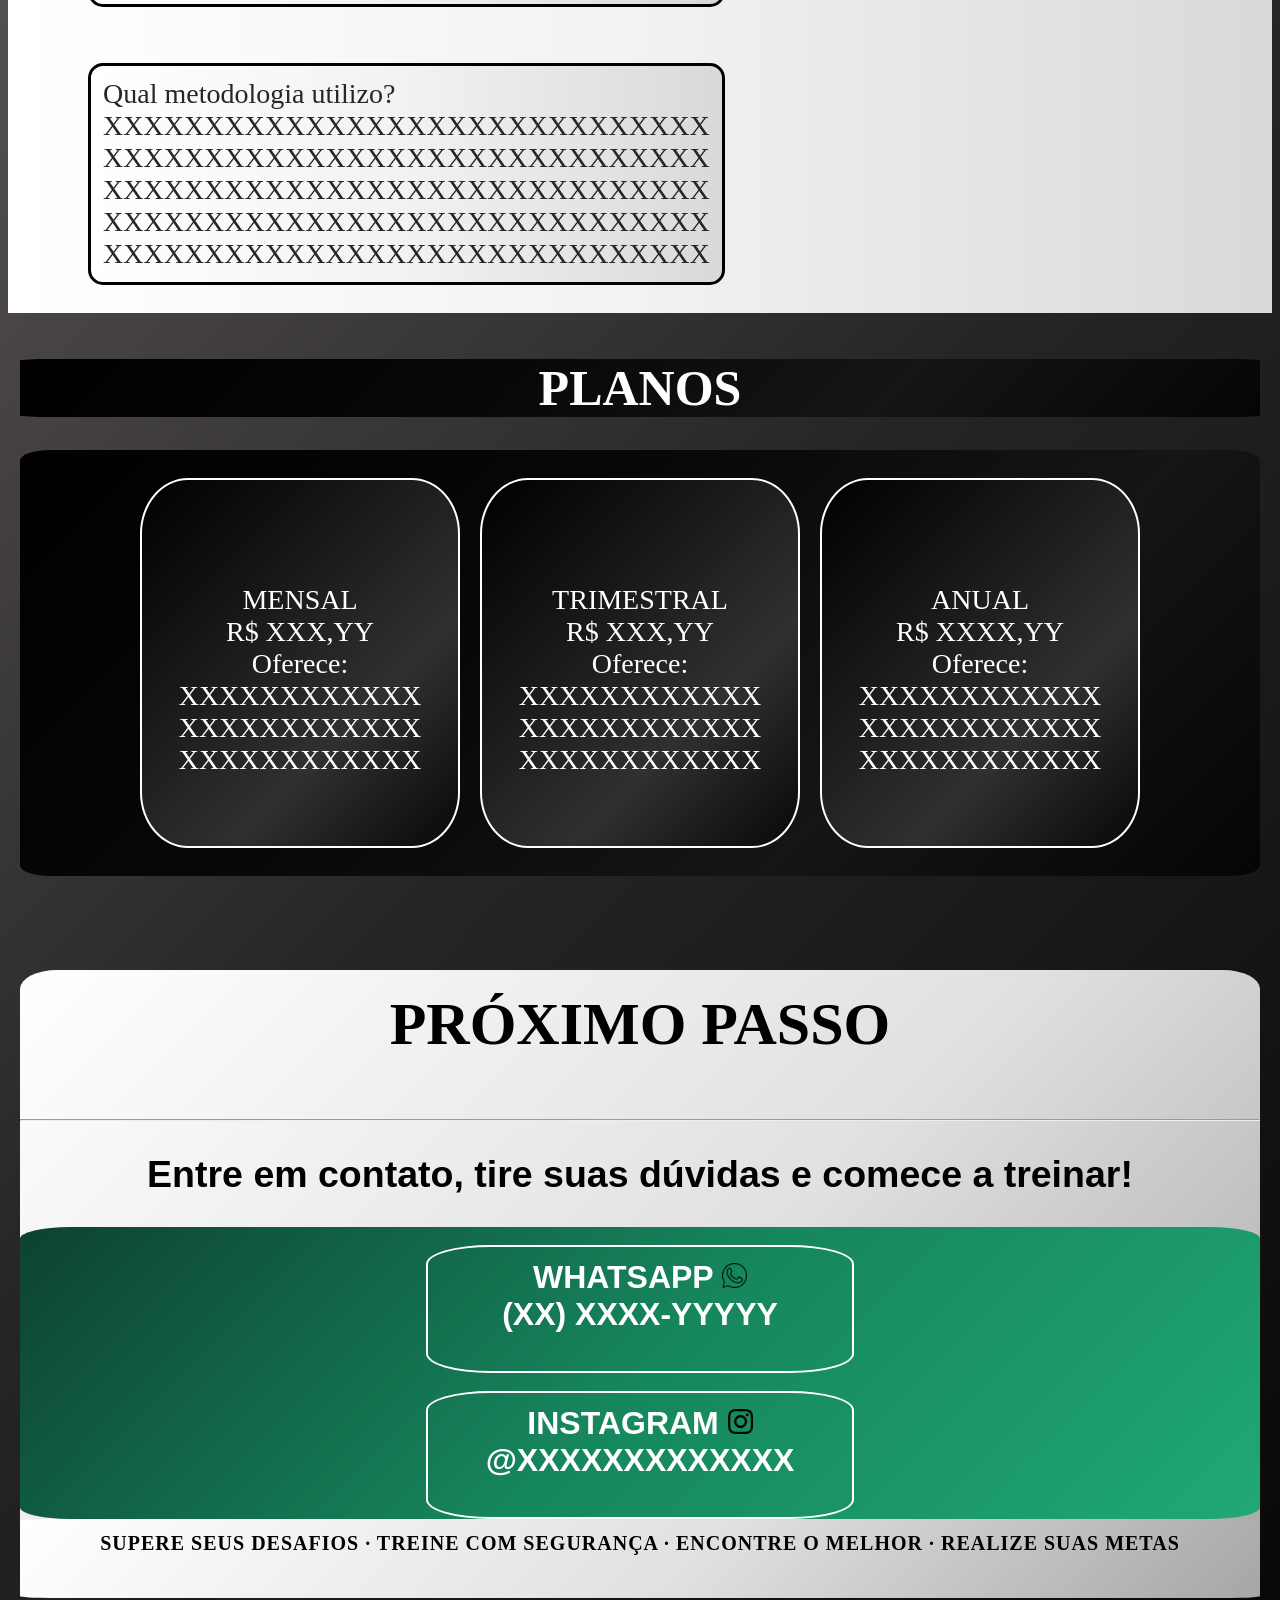
==== commit b46b06d7: "Fix HTML encoding issues in index.html" ====
--- a/personal/index.html
+++ b/personal/index.html
@@ -60,7 +60,7 @@
                 <p> <br>
                     <br>
                     <br>MENSAL 
-                    <br> R$ XX,YY
+                    <br> R$ XXX,YY
                     <br> Oferece:
                     <br> XXXXXXXXXXXX
                     <br> XXXXXXXXXXXX
@@ -69,7 +69,7 @@
                 <p> <br>
                     <br>
                     <br> TRIMESTRAL 
-                    <br> R$ XX,YY
+                    <br> R$ XXX,YY
                     <br> Oferece:
                     <br> XXXXXXXXXXXX
                     <br> XXXXXXXXXXXX
@@ -78,7 +78,7 @@
                 <p> <br>
                     <br>
                     <br>ANUAL 
-                    <br> R$ XX,YY
+                    <br> R$ XXXX,YY
                     <br> Oferece:
                     <br> XXXXXXXXXXXX
                     <br> XXXXXXXXXXXX
